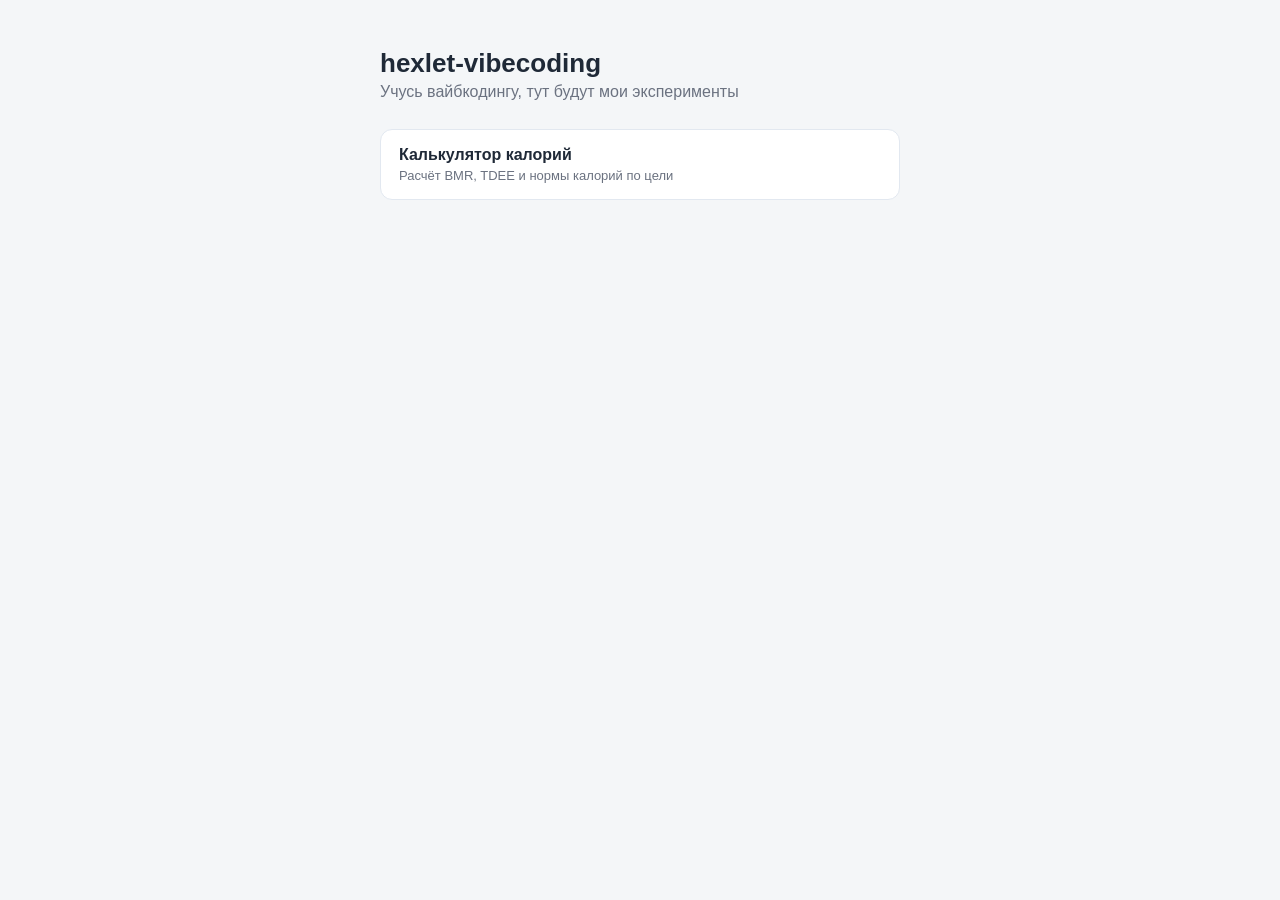
==== index.html @ 79d9c7d0 "Add root index page linking to experiments GitHub Pages falls back to rendering README.md as the sit" ====
<!DOCTYPE html>
<html lang="ru">
<head>
<meta charset="UTF-8">
<meta name="viewport" content="width=device-width, initial-scale=1.0">
<title>hexlet-vibecoding</title>
<style>
  :root {
    --bg: #f4f6f8;
    --card-bg: #ffffff;
    --text: #1f2937;
    --muted: #6b7280;
    --primary: #2f9e44;
    --border: #e2e8f0;
  }
  * { box-sizing: border-box; }
  body {
    margin: 0;
    min-height: 100vh;
    display: flex;
    justify-content: center;
    padding: 48px 16px;
    background: var(--bg);
    font-family: -apple-system, BlinkMacSystemFont, "Segoe UI", Roboto, Helvetica, Arial, sans-serif;
    color: var(--text);
  }
  main {
    width: 100%;
    max-width: 520px;
  }
  h1 {
    margin: 0 0 4px;
    font-size: 26px;
  }
  p.subtitle {
    margin: 0 0 28px;
    color: var(--muted);
  }
  ul.projects {
    list-style: none;
    margin: 0;
    padding: 0;
    display: flex;
    flex-direction: column;
    gap: 12px;
  }
  ul.projects li a {
    display: block;
    padding: 16px 18px;
    background: var(--card-bg);
    border: 1px solid var(--border);
    border-radius: 12px;
    text-decoration: none;
    color: var(--text);
    font-weight: 600;
    transition: border-color 0.15s ease;
  }
  ul.projects li a:hover {
    border-color: var(--primary);
  }
  ul.projects li a span {
    display: block;
    margin-top: 4px;
    font-size: 13px;
    font-weight: 400;
    color: var(--muted);
  }
</style>
</head>
<body>
  <main>
    <h1>hexlet-vibecoding</h1>
    <p class="subtitle">Учусь вайбкодингу, тут будут мои эксперименты</p>
    <ul class="projects">
      <li>
        <a href="calorie-calculator/">
          Калькулятор калорий
          <span>Расчёт BMR, TDEE и нормы калорий по цели</span>
        </a>
      </li>
    </ul>
  </main>
</body>
</html>
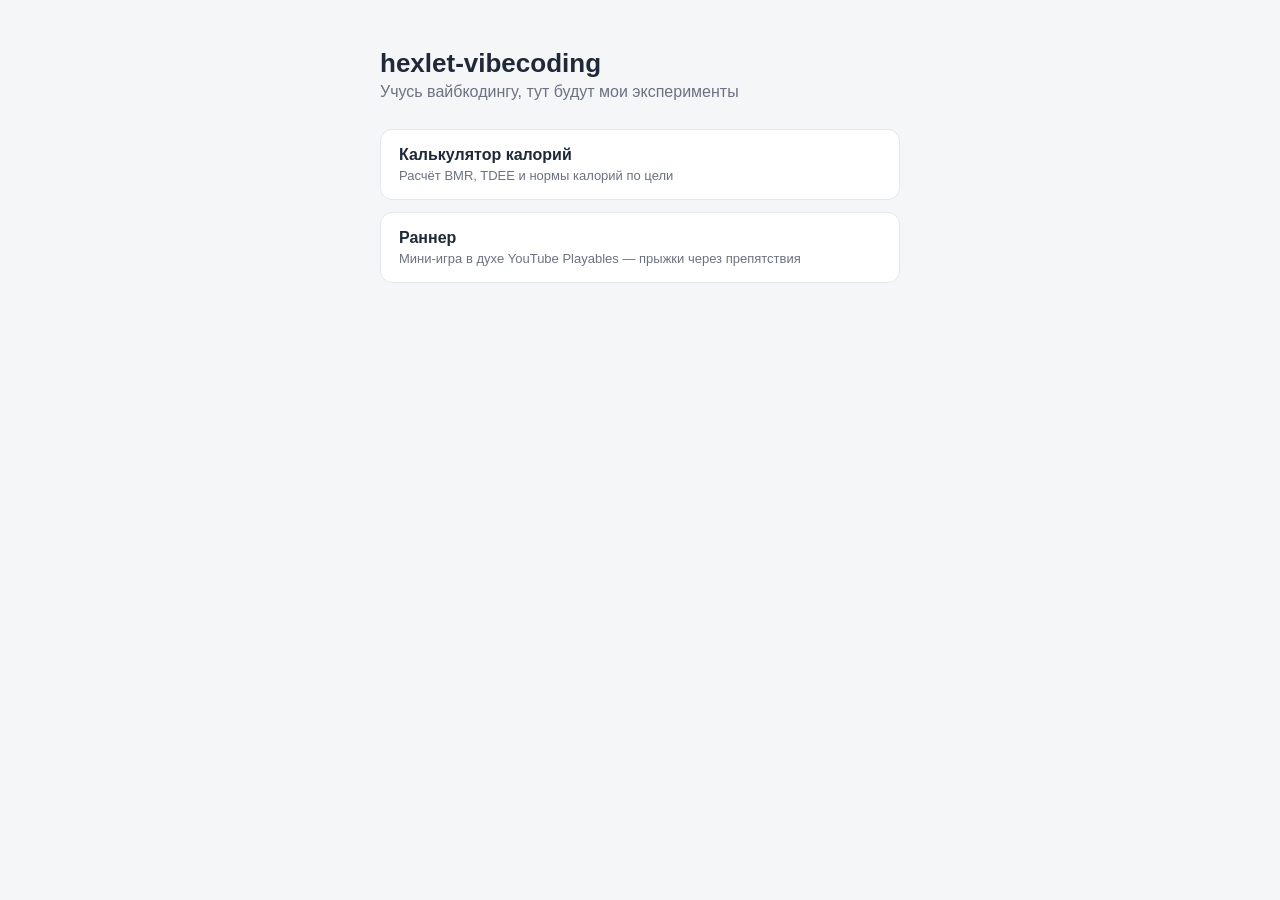
==== commit f62be675: "Add canvas runner mini-game Standalone HTML5/Canvas endless runner prototype (jump over obstacles, s" ====
--- a/index.html
+++ b/index.html
@@ -78,6 +78,12 @@
           <span>Расчёт BMR, TDEE и нормы калорий по цели</span>
         </a>
       </li>
+      <li>
+        <a href="runner-game/">
+          Раннер
+          <span>Мини-игра в духе YouTube Playables — прыжки через препятствия</span>
+        </a>
+      </li>
     </ul>
   </main>
 </body>
